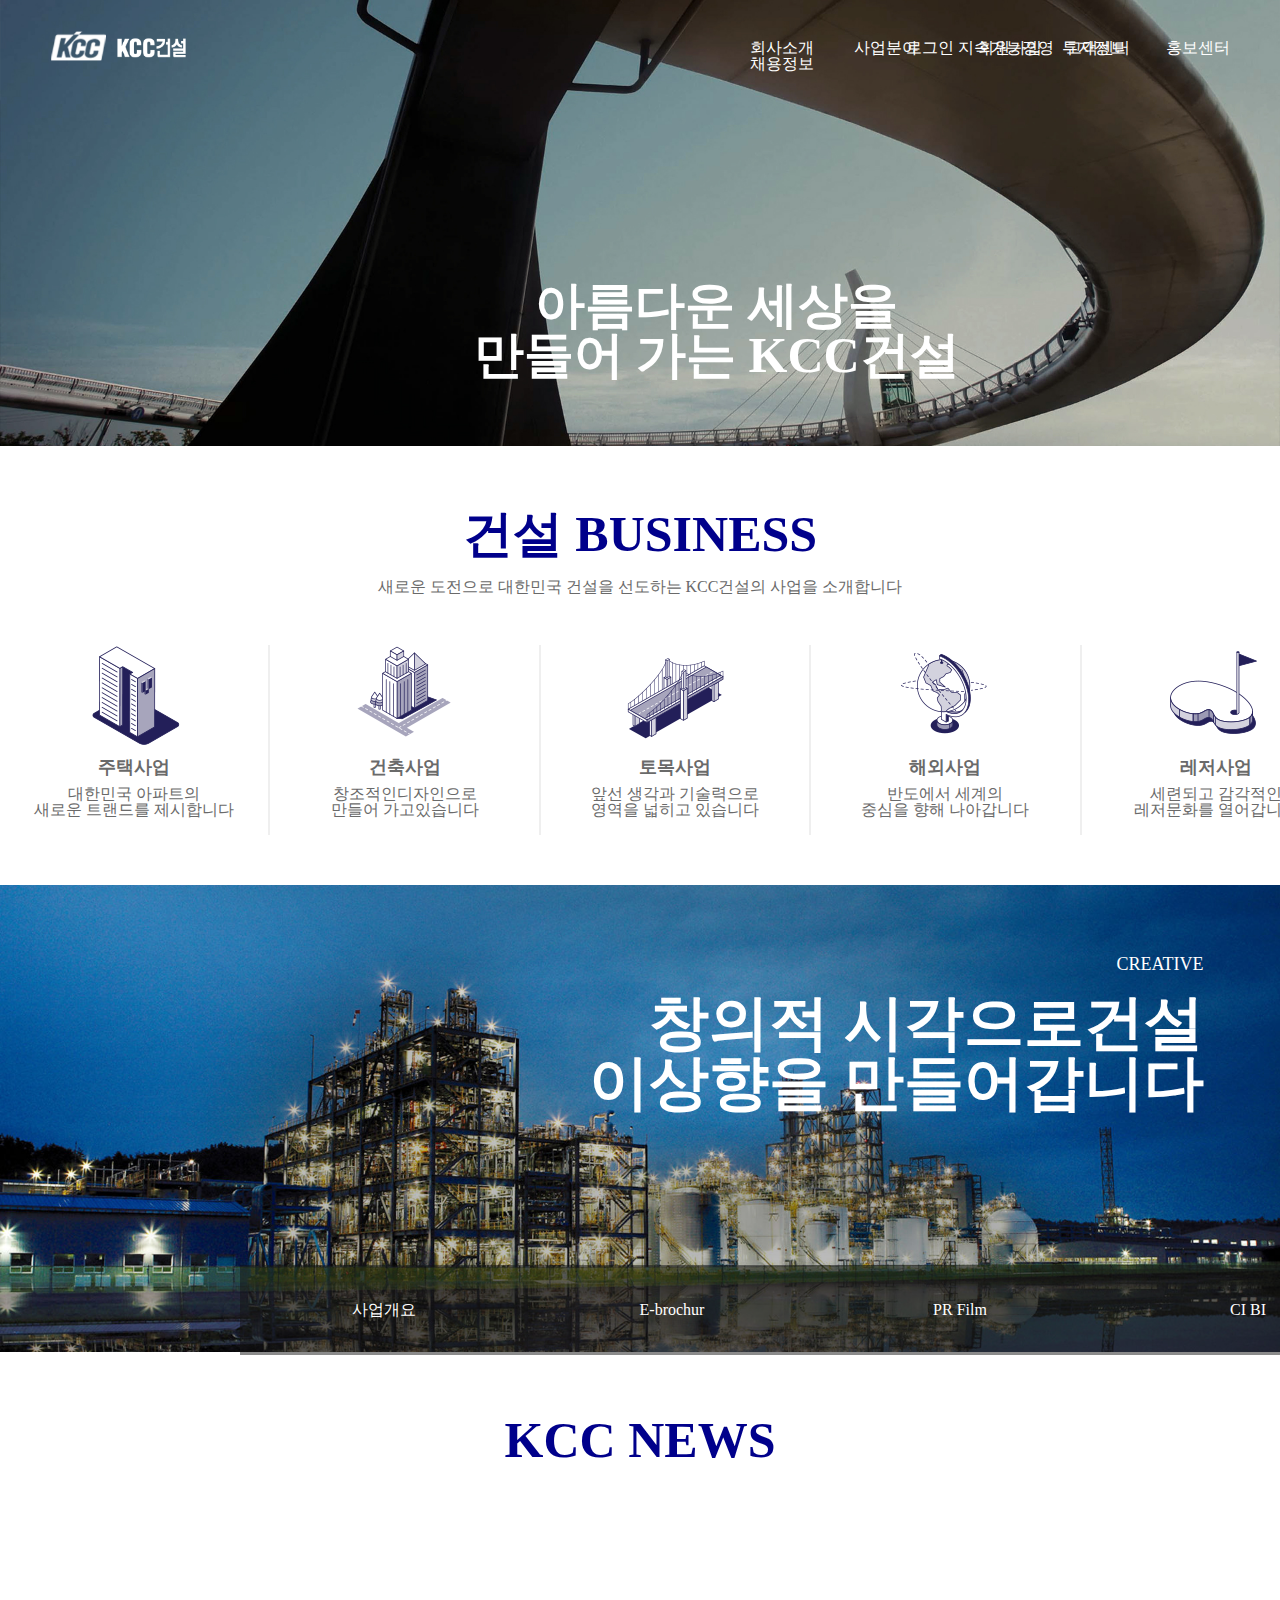
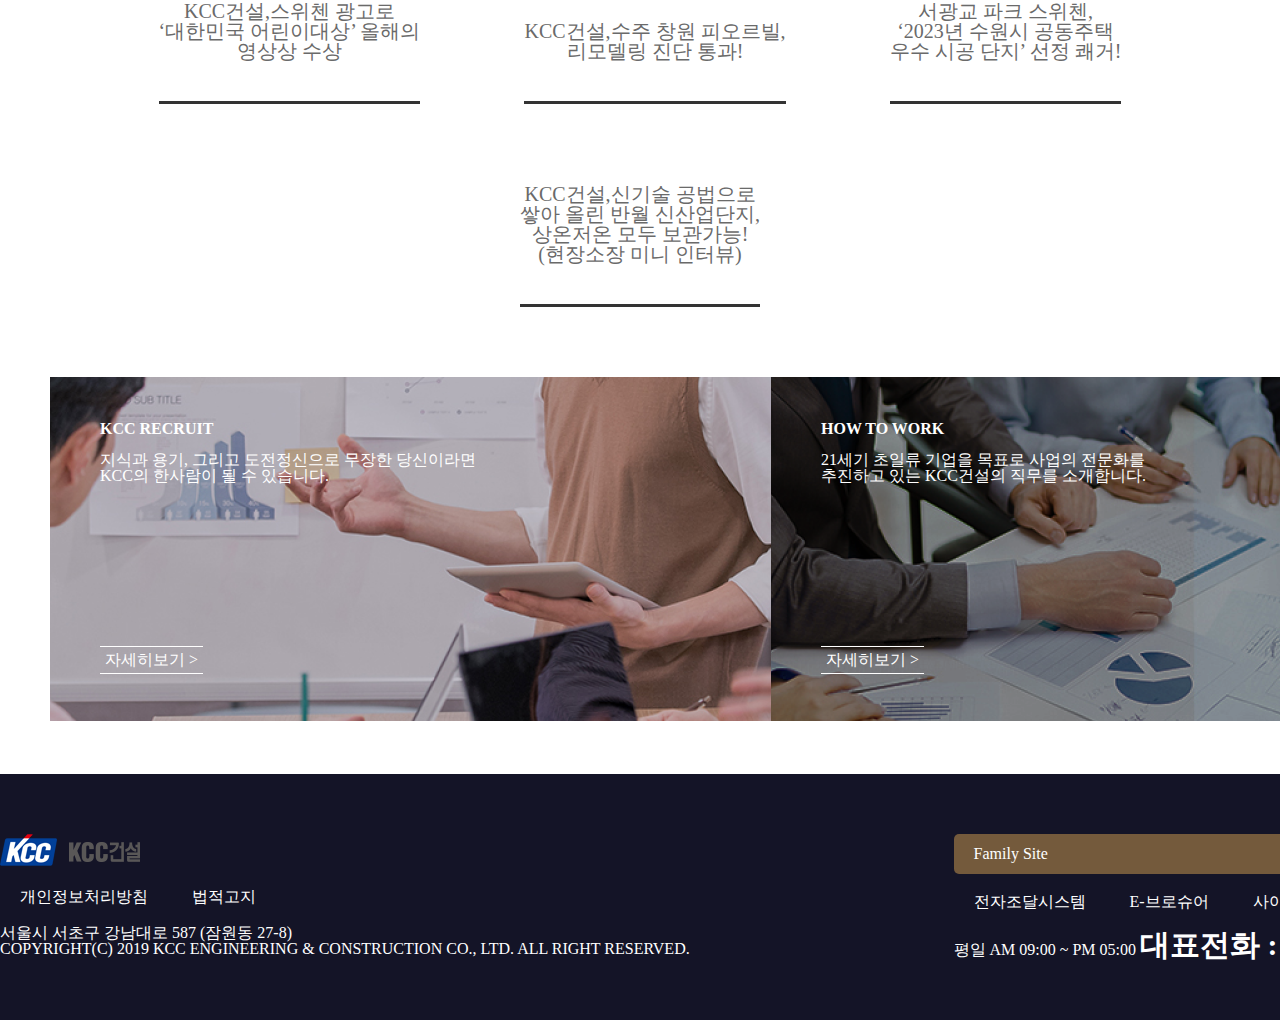
==== index.html @ af5ff790 "Update and rename ★리디자인_KCC건설.html to index.html" ====
<!DOCTYPE html>
<html lang="ko">

<head>
    <meta charset="UTF-8">
    <meta name="viewport" content="width=device-width, initial-scale=1.0">
    <title>리디자인_KCC건설</title>

    <link href="css/리디자인.css" rel="stylesheet" />

</head>

<body>
    <header>
        <div class="inner">
            <div class="hd_top">
                <h1>
                    <a href="#">
                        <img src="img/kcc건설_리뉴얼_/kcc_logo.png" alt="logo">
                    </a>
                </h1>
            </div><!-- .hd_top end -->

            <nav>
                <ul class="gnb">

                    <li class="depth01">
                        <a href="#">회사소개</a>
                        <ul class="depth02">
                            <li><a href="#">CEO 인사말</a></li>
                            <li><a href="#">연혁 및 수상</a></li>
                            <li><a href="#">관계사소개</a></li>
                            <li><a href="#">찾아오시는길</a></li>
                        </ul><!-- .depth02 end -->
                    </li><!-- .depth01 end -->

                    <li class="depth01">
                        <a href="#">사업분야</a>
                        <ul class="depth02">
                            <li><a href="#">사업개요 및 실적</a></li>
                            <li><a href="#">건축분야</a></li>
                            <li><a href="#">토목분야</a></li>
                            <li><a href="#">주택분야</a></li>
                            <li><a href="#">플랜트분야</a></li>
                        </ul><!-- .depth02 end -->
                    </li><!-- .depth01 end -->

                    <li class="depth01">
                        <a href="#">지속가능경영</a>
                        <ul class="depth02">
                            <li><a href="#">윤리·준법경영</a></li>
                            <li><a href="#">상생경영</a></li>
                            <li><a href="#">품질경영</a></li>
                            <li><a href="#">환경경영</a></li>
                            <li><a href="#">안전보건경영</a></li>
                            <li><a href="#">나눔경영</a></li>
                        </ul><!-- .depth02 end -->
                    </li><!-- .depth01 end -->

                    <li class="depth01">
                        <a href="#">투자정보</a>
                        <ul class="depth02">
                            <li><a href="#">경영정보</a></li>
                            <li><a href="#">배당현황</a></li>
                            <li><a href="#">재무정보</a></li>
                        </ul><!-- .depth02 end -->
                    </li><!-- .depth01 end -->

                    <li class="depth01">
                        <a href="#">홍보센터</a>
                        <ul class="depth02">
                            <li><a href="#">KCC건설 소식지</a></li>
                            <li><a href="#">NEWS</a></li>
                            <li><a href="#">홍보영상</a></li>
                            <li><a href="#">CI / BI</a></li>
                            <li><a href="#">E-브로슈어</a></li>
                        </ul><!-- .depth02 end -->
                    </li><!-- .depth01 end -->

                    <li class="depth01">
                        <a href="#">채용정보</a>
                        <ul class="depth02">
                            <li><a href="#">KCC인재상</a></li>
                            <li><a href="#">인사제도</a></li>
                            <li><a href="#">직무소개</a></li>
                            <li><a href="#">채용공고</a></li>
                            <li><a href="#">채용문의</a></li>
                        </ul><!-- .depth02 end -->
                    </li><!-- .depth01 end -->

                </ul><!-- .gnb end -->
            </nav>
            <ul class="right_menu">
                <li><a href="#">로그인</a></li>
                <li><a href="#">회원가입</a></li>
                <li><a href="#">고객센터</a></li>
                <!--  <li><a href="#"><img src="img/kcc_btn-eng_w.png" alt="eng"></a></li>
                <li><a href="#"><img src="img/btn-menu-kcc_main-m.png" alt="btn"></a></li> -->
            </ul><!-- .rirght menu end -->
        </div>
    </header> <!-- ************** header end ************** -->

    <main id="container">

        <section class="main_visual">
            <img src="img/kcc건설_리뉴얼_/MAIN_VISUAL.jpg" alt="대교">
            <h2>
                아름다운 세상을<br />
                만들어 가는 KCC건설
            </h2>
        </section><!-- .main_visual img -->

        <section class="cont01">
            <div class="title">
                <h3>건설 BUSINESS</h3>
                <p>새로운 도전으로 대한민국 건설을 선도하는 KCC건설의 사업을 소개합니다</p>

                <div class="list">
                    <div>
                        <a href="#">
                            <img src="img/kcc건설_리뉴얼_/biz_icon1.png" alt="아이콘">
                            <ul>
                                <li>주택사업</li>
                                <li>대한민국 아파트의<br />
                                    새로운 트랜드를 제시합니다</li>
                            </ul>
                        </a>
                    </div><!-- .icon1 end -->
                    <div>
                        <a href="#">
                            <img src="img/kcc건설_리뉴얼_/biz_icon2.png" alt="아이콘">
                            <ul>
                                <li>건축사업</li>
                                <li>창조적인디자인으로<br />
                                    만들어 가고있습니다</li>
                            </ul>
                        </a>
                    </div><!-- .icon2 end -->
                    <div>
                        <a href="#">
                            <img src="img/kcc건설_리뉴얼_/biz_icon3.png" alt="아이콘">
                            <ul>
                                <li>토목사업</li>
                                <li>앞선 생각과 기술력으로<br />
                                    영역을 넓히고 있습니다</li>
                            </ul>
                        </a>
                    </div><!-- .icon3 end -->
                    <div>
                        <a href="#">
                            <img src="img/kcc건설_리뉴얼_/biz_icon4.png" alt="아이콘">
                            <ul>
                                <li>해외사업</li>
                                <li>반도에서 세계의<br />
                                    중심을 향해 나아갑니다</li>
                            </ul>
                        </a>
                    </div><!-- .icon4 end -->
                    <div>
                        <a href="#">
                            <img src="img/kcc건설_리뉴얼_/biz_icon5.png" alt="아이콘">
                            <ul>
                                <li>레저사업</li>
                                <li>세련되고 감각적인 <br />
                                    레저문화를 열어갑니다</li>
                            </ul>
                        </a>
                    </div><!-- .icon5 end -->

                </div><!-- .list end -->
            </div><!-- .title end*********************************************************** -->

            <section class="sub_main_visual">
                <img src="img/kcc건설_리뉴얼_/SUB_MAIN_VISUAL (1).png" alt="플랜트">
                <div class="text_wrap">
                    <p>CREATIVE</p>
                    <h2>
                        창의적 시각으로건설<br>
                        이상향을 만들어갑니다
                    </h2>
                </div><!-- .text_wrap -->

                <div class="sub_btn">

                    <div class="item">
                        <div>
                            <a href="#">사업개요</a>
                        </div>
                    </div><!--**** .item end ****-->

                    <div class="item">
                        <div>
                            <a href="#">E-brochur</a>
                        </div>
                    </div><!--**** .item end ****-->

                    <div class="item">
                        <div>
                            <a href="#">PR Film</a>
                        </div>
                    </div><!--**** .item end ****-->

                    <div class="item">
                        <div>
                            <a href="#">CI BI</a>
                        </div>
                    </div><!--**** .item end ****-->

                    <div class="item">
                        <div>
                            <a href="#">오시는 길</a>
                        </div>
                    </div><!--**** .item end ****-->

                </div><!-- .sub_btn end -->

            </section><!-- .sub_main_visual end ********************************************* -->

            <section class="cont02">
                <div class="title">
                    <h3>KCC NEWS</h3>
                </div> <!-- .title end -->

                <div class="item">
                    <p>
                        <a href="#">
                            KCC건설,스위첸 광고로<br>
                            ‘대한민국 어린이대상’ 올해의<br>
                            영상상 수상
                        </a>
                    </p>
                </div><!-- .item01 end -->

                <div class="item">
                    <p>
                        <a href="#">
                            KCC건설,수주 창원 피오르빌,<br>
                            리모델링 진단 통과!
                        </a>
                    </p>
                </div><!-- .item01 end -->
                <div class="item">
                    <p>
                        <a href="#">
                            서광교 파크 스위첸,<br>
                            ‘2023년 수원시 공동주택<br>
                            우수 시공 단지’ 선정 쾌거!
                        </a>
                    </p>
                </div><!-- .item01 end -->
                <div class="item">
                    <p>
                        <a href="#">
                            KCC건설,신기술 공법으로<br>
                            쌓아 올린 반월 신산업단지,<br>
                            상온저온 모두 보관가능! <br>
                            (현장소장 미니 인터뷰)
                        </a>
                    </p>
                </div><!-- .item01 end -->


            </section> <!-- .cont02 end***************************************************** -->

            <section class="cont03">

                <div class="RECRUIT">
                    <div class="left_cont">
                        <a href="#">
                            <img src="img/kcc건설_리뉴얼_/image 6.png" alt="리크루트">
                            <!-- 아니면 백그라운드로 이미지 넣기 -->
                            <div>
                                <strong>KCC RECRUIT</strong>
                                <p>지식과 용기, 그리고 도전정신으로 무장한 당신이라면 <br>
                                    KCC의 한사람이 될 수 있습니다.
                                </p>

                            </div>
                            <span>자세히보기 > </span>
                        </a>
                    </div><!-- .left cont end**** -->

                    <div class="right_cont">
                        <a href="#">
                            <img src="img/kcc건설_리뉴얼_/image 7.png" alt="직무소개">
                            <div>
                                <strong>HOW TO WORK</strong>
                                <p>21세기 초일류 기업을 목표로 사업의 전문화를<br>
                                    추진하고 있는 KCC건설의 직무를 소개합니다.
                                </p>

                            </div>

                            <span>자세히보기 ></span>

                        </a>
                    </div><!-- .right_cont**** -->
                </div><!-- .RECRUIT end -->

            </section><!-- .cont03 end ********************************-->





        </section>



    </main><!-- end************************************************************* -->


    <footer>
        <div>
            <section>
                <div class="logo">
                    <img src="img/kcc건설_리뉴얼_/logo.png" alt="푸터로고">
                </div>
                <ul>
                    <li>개인정보처리방침</li>
                    <li>법적고지</li>
                </ul>
                <!-- <p>개인정보처리방침 법적고지</p> -->
                <p>서울시 서초구 강남대로 587 (잠원동 27-8)</p>
                <p>COPYRIGHT(C) 2019 KCC ENGINEERING & CONSTRUCTION CO., LTD. ALL RIGHT RESERVED.</p>
            </section>

            <section>
                <div class="footer_box">Family Site</div>

                <ul>
                    <li>전자조달시스템</li>
                    <li>E-브로슈어</li>
                    <li>사이버신문고</li>

                </ul>

                <span>평일 AM 09:00 ~ PM 05:00</span>
                <strong>대표전화 : 02-513-5500</strong>


            </section>
        </div>
    </footer>

</body>

</html>
---- css/리디자인.css ----
@charset "utf-8";

* {
    margin: 0;
    padding: 0;
}

li {
    list-style: none;
}

a {
    text-decoration: none;
    color: inherit;
}

body {
    line-height: 1;
    color: #6a6a6a;
}

/* 

header .inner .right_menu li{
    display: inline-block;
    position: absolute;
    top: 0;
    right: 0;
  
}

/*---------------*/


header {
    width: 100%;
    position: absolute;
    top: 0;
    left: 0;
}

header .inner .hd_top {
    position: absolute;
    top: 20px;
    left: 50px;
}

header .inner .hd_top img {
    width: 140px;
    height: 32px;
    object-fit: cover;
    line-height: 32px;
    margin-top: 10px;
}

header .inner nav {
    position: absolute;
    top: 40px;
    left: 750px;

    color: white;
}


header .inner nav .gnb li {
    display: inline-block;
    width: 100px;
}

header .inner nav .gnb li ul {
    display: none;
}


header .inner .right_menu {
    position: absolute;
    top: 40px;
    right: 150px;
    color: white;
}

header .inner .right_menu li {
    display: inline-block;
    margin-left: 20px;

}

/* 
header .inner .right_menu li img{
    width: 30px;
    height: 25px;
    object-fit: cover;
} */

#container .main_visual {
    width: 100%;
}

#container .main_visual img {
    width: 100%;
}

#container .main_visual h2 {
    position: absolute;
    top: 280px;
    left: 37%;
    text-align: center;
    font-size: 50px;
    color: white;
}


#container .cont01 .title h3 {
    text-align: center;
    margin-top: 60px;
    margin-bottom: 20px;
    font-size: 50px;
    font-weight: bold;
    color: darkblue;
}

#container .cont01 .title p {
    text-align: center;
}

#container .cont01 .title .list {
    display: flex;
    width: 1350px;
    margin: 50px auto;
    transition: 1s;
}

#container .cont01 .title .list div {
    width: 270px;
    height: 190px;
    text-align: center;
    border-right: 2px solid #1111;
}

#container .cont01 .title .list div:last-child {
    width: 270px;
    height: 190px;
    text-align: center;
    border: none;
}

#container .cont01 .title .list div a ul li:first-child {
    font-size: 18px;
    font-weight: bold;

    margin: 10px 0;
}

#container .cont01 .title .list div:hover {
    transform: translateY(-50px);

    box-shadow: 10px 10px 20px rgba(165, 162, 165, 0.519);
    /* transition: 1s; */

}


#container .sub_main_visual {
    width: 100%;
    position: relative;
    transition: 1s;
}

#container .sub_main_visual img {
    width: 100%;
    height: 100%;
    object-fit: cover;
}

#container .sub_main_visual a:hover {}

#container .sub_main_visual .text_wrap {
    position: absolute;
    top: 15%;
    right: 30%;
    transform: translate(50%);
    text-align: right;
    color: white;
}

#container .sub_main_visual div p {
    font-size: 18px;
    margin-bottom: 20px;
}

#container .sub_main_visual h2 {
    font-size: 60px;
}

/* #container .sub_main_visual .sub_btn{
    position: relative;
} */

#container .sub_main_visual .sub_btn {
    position: absolute;
    bottom: 0;
    left: 0;
    display: flex;
    margin-left: 240px;
}

#container .sub_main_visual .sub_btn .item {
    width: 288px;
    height: 90px;
    display: inline-block;
    background-color: rgba(21, 21, 21, 0.496);
    text-align: center;
    color: white;
}

#container .sub_main_visual .sub_btn .item:hover {
    background-color: #002E7B;
    color: white;
}

#container .sub_main_visual .sub_btn .item a {
    height: 90px;
    /* text-align: center; */
    line-height: 90px;
    /*  margin: 0 auto; */

}

#container .cont02 {
    text-align: center;
}

#container .cont02 .title h3 {
    text-align: center;
    margin-top: 60px;
    margin-bottom: 20px;
    font-size: 50px;
    font-weight: bold;
    color: darkblue;
    margin-bottom: 76px;
}

#container .cont02 .item {
    display: inline-block;
    text-align: center;
    margin: 20px 50px;
    border-bottom: 3px solid #333;
    padding: 40px 0;
    font-size: 20px;
    transition: 1s;

}

#container .cont02 .item:hover {
    transform: translateY(-50px);
    box-shadow: 5px 10px 20px rgba(165, 162, 165, 0.519);

}

#container .cont03 {
    width: 1440px;
    margin: 0 auto;
    object-fit: cover;
    padding: 50px;

}

#container .cont03 .RECRUIT {
    display: flex;
    position: relative;

}

#container .cont03 strong {
    margin-bottom: 15px;
    display: block;
}

/* 리쿠르트  */

#container .cont03 .RECRUIT .left_cont img {
    width: 721px;
    height: 344px;
    object-fit: cover;
}



#container .cont03 .RECRUIT .left_cont {
    text-align: left;
    display: inline-block;
    /*  margin: 60px 240px; */
    position: relative;

}


#container .cont03 .RECRUIT>p {
    margin-top: 15px;
}

#container .cont03 .RECRUIT .left_cont div {
    position: absolute;
    top: 44px;
    left: 50px;
    color: white;
}

#container .cont03 .RECRUIT .left_cont span {
    position: absolute;
    bottom: 50px;
    left: 50px;
    color: white;
    padding: 5px;
    border-top: 1px solid #fff;
    border-bottom: 1px solid #fff;
}




#container .cont03 .RECRUIT .right_cont {
    display: inline-block;
    position: relative;
    overflow: hidden;

}

#container .cont03 .RECRUIT .right_cont div {
    width: 720px;
    position: absolute;
    top: 44px;
    left: 50px;
    color: white;
}

#container .cont03 .RECRUIT .right_cont span {
    position: absolute;
    bottom: 50px;
    left: 50px;
    /*  width: 100%; */
    padding: 5px;
    border-top: 1px solid #fff;
    border-bottom: 1px solid #fff;
    color: #fff;
    /* margin-left: 50px; */
    /* transform: translate(0,-50%); */
}

#container .cont03 .RECRUIT {
    margin: 0 auto;
    overflow: hidden;
}

#container .cont03 .RECRUIT img {
    transition: all 0.2s linear;

}

#container .cont03 .RECRUIT img:hover {
    transform: scale(1.4);
}

/********************* 푸터시작**********************/

footer {
    width: 100%;
    background-color: rgb(20, 20, 39);
    padding: 60px 0px;
}

footer>div {
    display: flex;
    justify-content: space-between;
    width: 1440px;
    margin: 0 auto;
    color: white;
}

footer ul li {
    display: inline-block;

}

footer section .footer_box {
    background-color: #745A3C;
    width: 300px;
    height: 40px;
    line-height: 40px;
    padding: 0 20px;
    border-radius: 5px;
}

footer section ul li {
    padding: 20px;
    text-align: right;
    justify-content: space-betweens;
}

footer section span{

}

footer section strong{
    font-size: 30px;
}
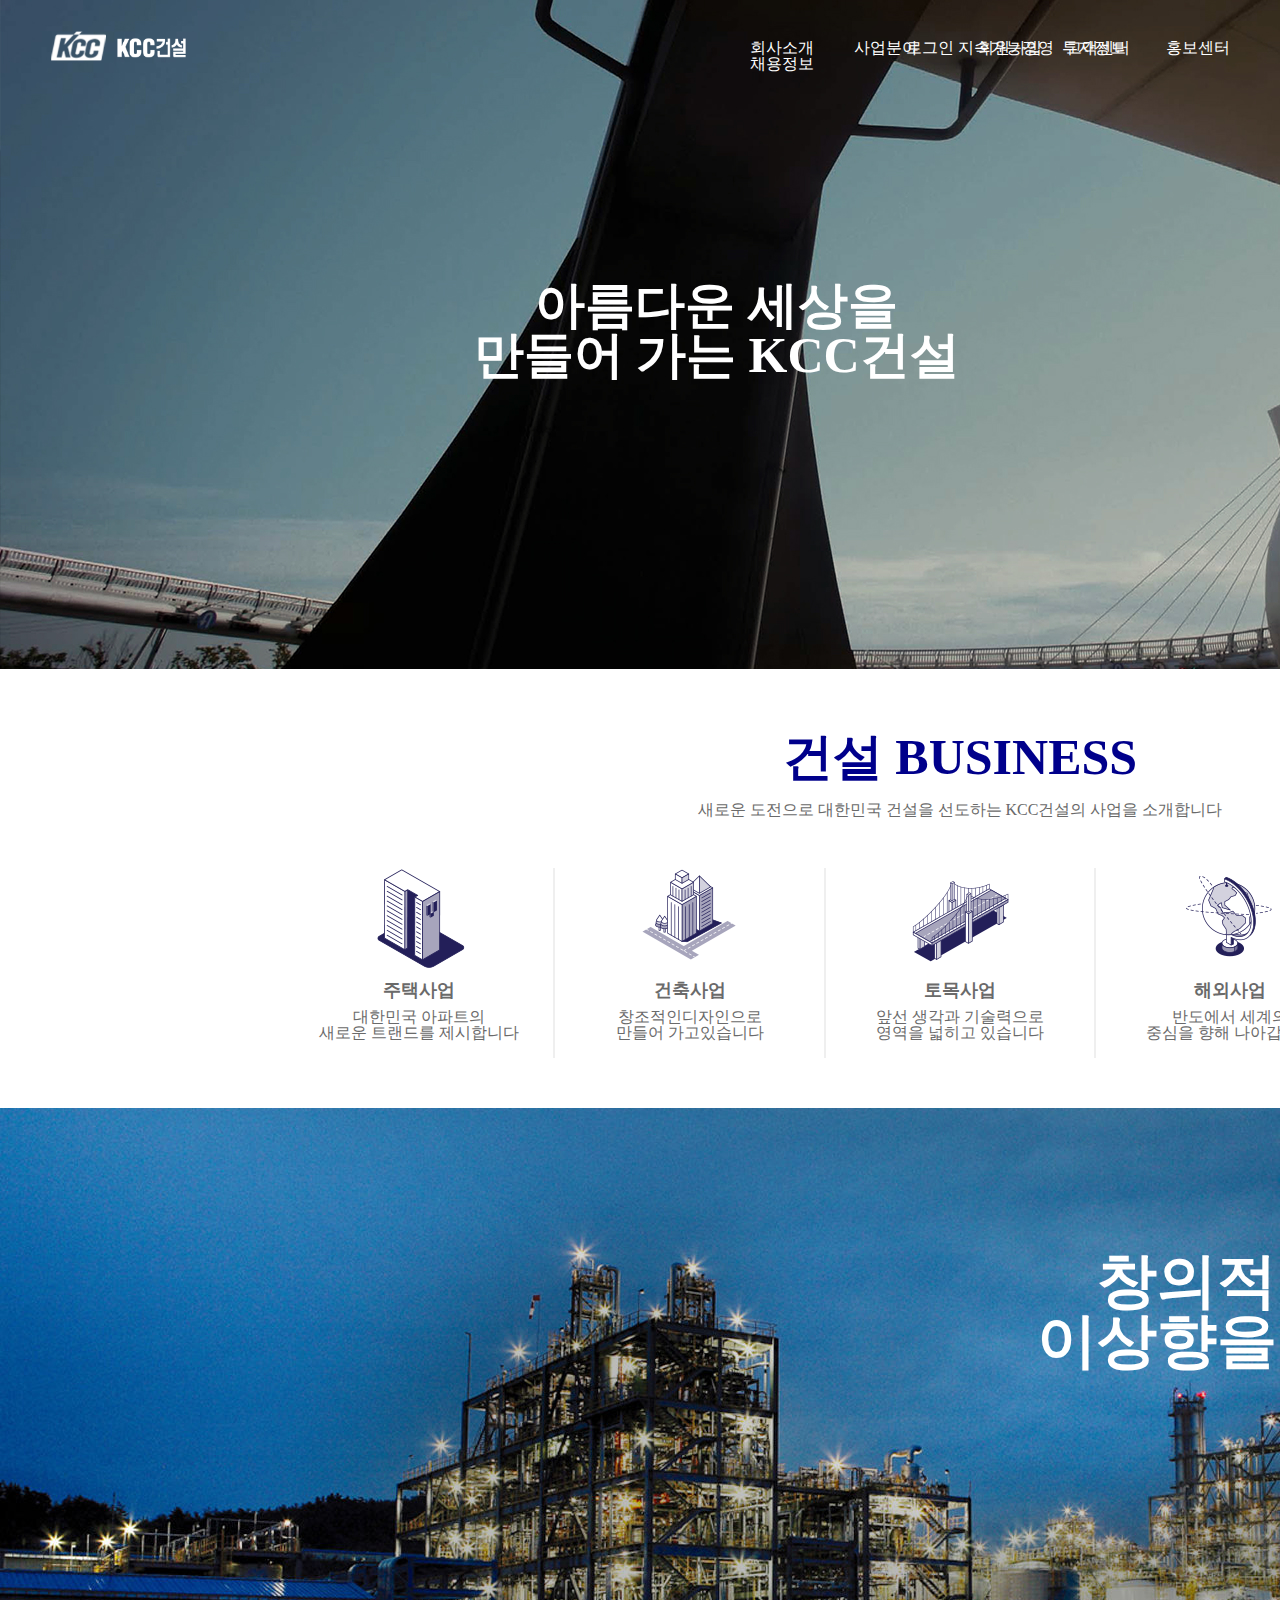
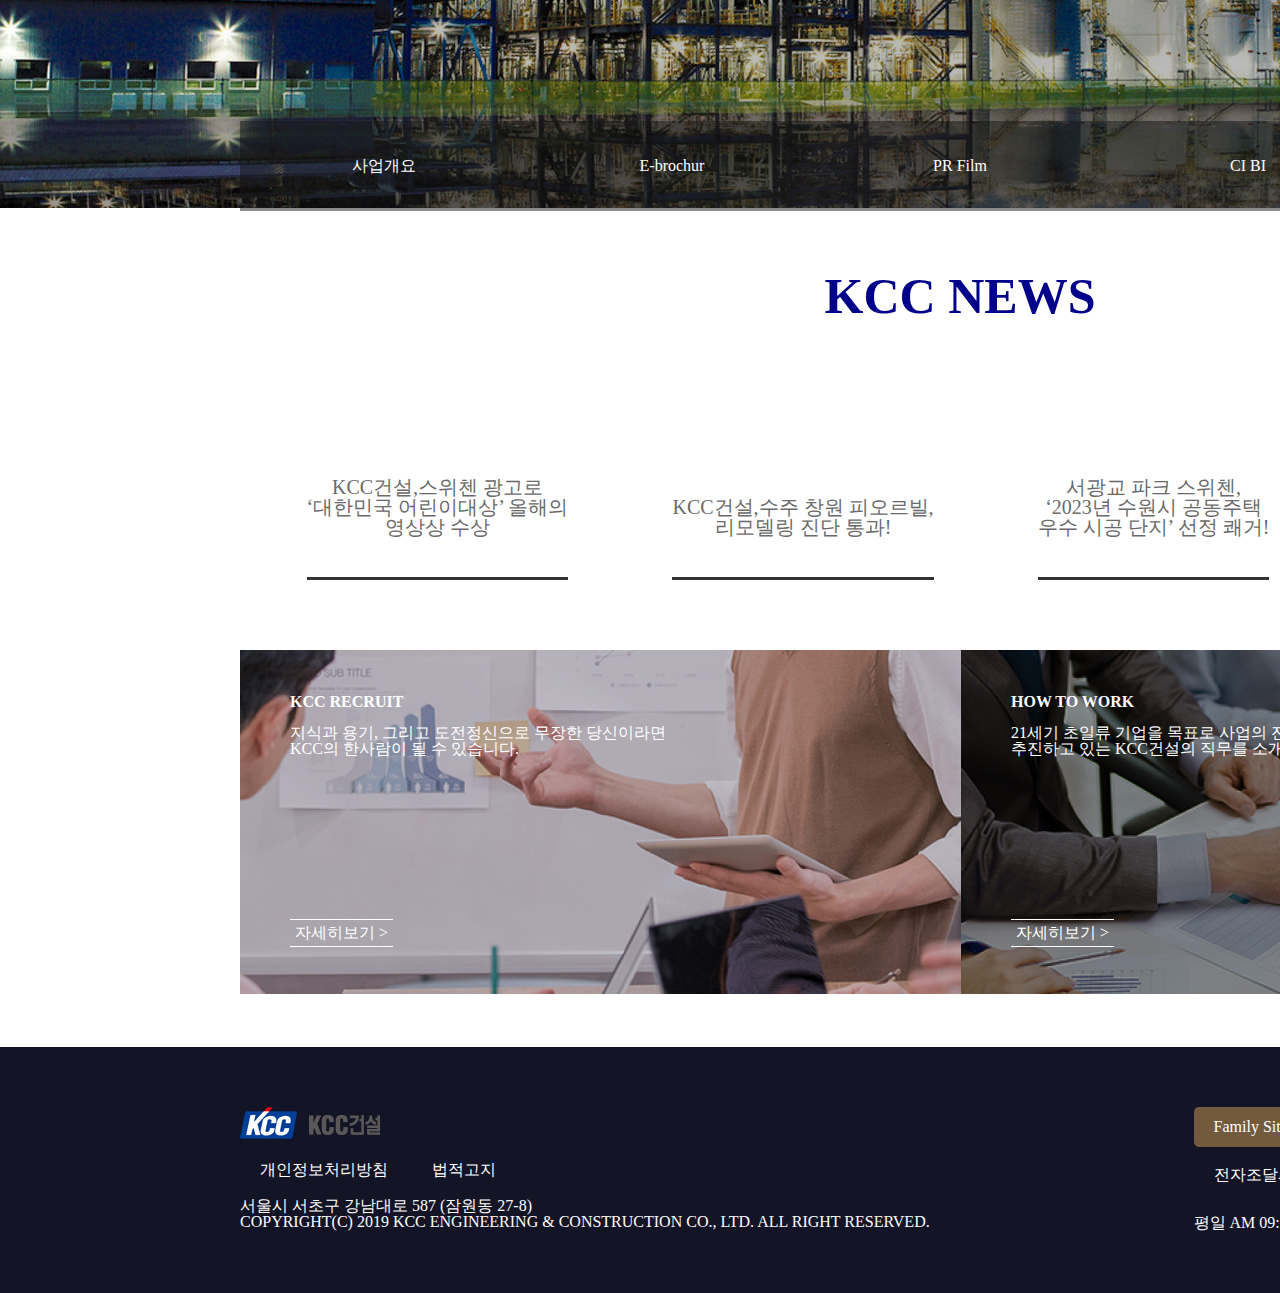
==== commit 0e3bb115: "Add files via upload" ====
--- a/index.html
+++ b/index.html
@@ -3,7 +3,7 @@
 
 <head>
     <meta charset="UTF-8">
-    <meta name="viewport" content="width=device-width, initial-scale=1.0">
+    <!-- <meta name="viewport" content="width=device-width, initial-scale=1.0"> -->
     <title>리디자인_KCC건설</title>
 
     <link href="css/리디자인.css" rel="stylesheet" />
@@ -345,4 +345,4 @@
 
 </body>
 
-</html>
+</html>--- a/css/리디자인.css
+++ b/css/리디자인.css
@@ -17,6 +17,8 @@
 body {
     line-height: 1;
     color: #6a6a6a;
+    min-width: 1920px;
+    width: 100%;
 }
 
 /* 
